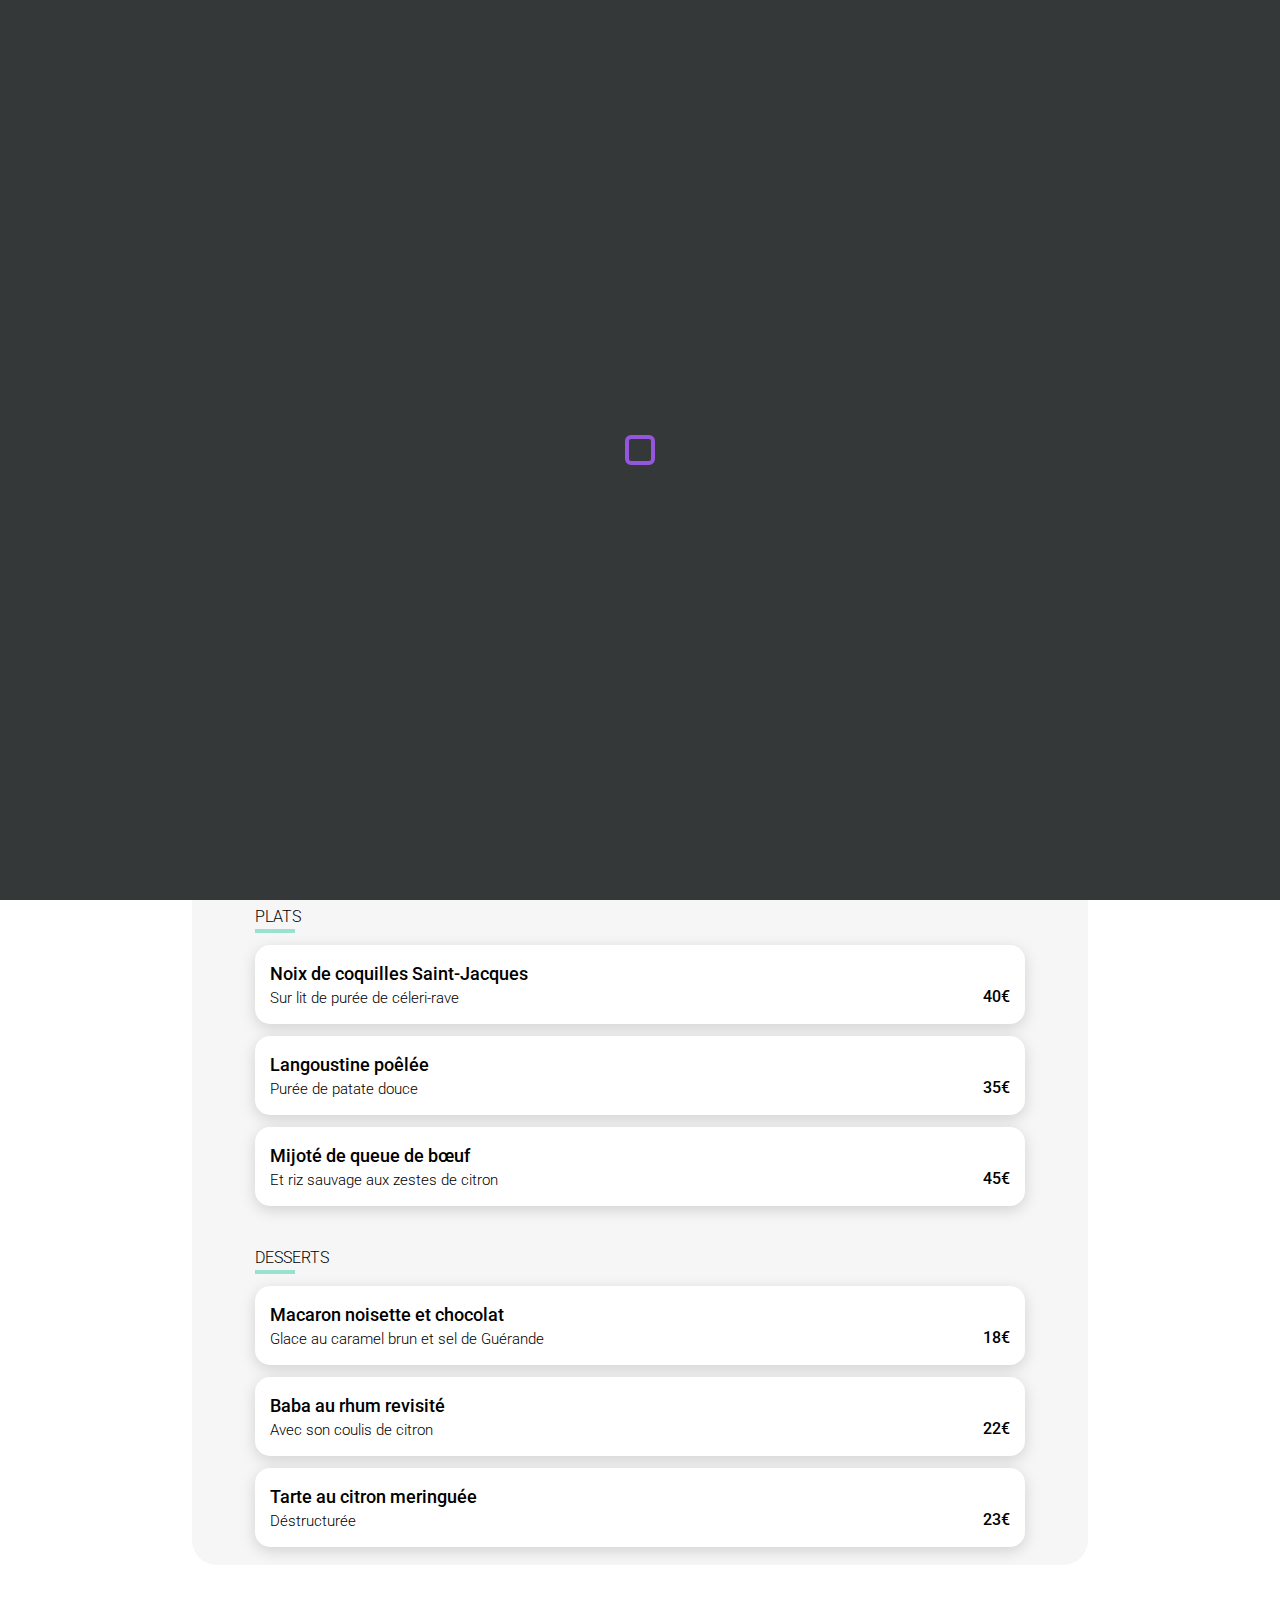
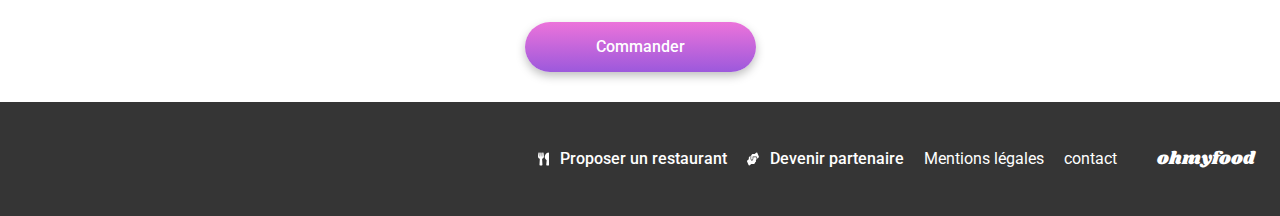
==== restaurants/La-note-enchantée.html @ b6c30fe0 "creation des pages restaurants et responsive" ====
<!DOCTYPE html>
<html lang="fr">
  <head>
    <meta charset="UTF-8" />
    <meta name="viewport" content="width=device-width, initial-scale=1.0" />
    <link rel="stylesheet" href="/assets/index.css">
    <title>La note enchantée</title>
  </head>
  <body>
    <div class="loader-container disappear">
      <span class="loader">
        <span class="loader-inner"></span>
      </span>
    </div>
    <header>
      <div class="logo-container">
        <a href="/index.html">
            <img class="go-back" src="/assets/images/GoBack.svg" alt="">
        </a>
        <img src="/assets/images/logo/ohmyfood.png" alt="logo de l'app" />
      </div>
    </header>
    <section class="hero-restaurant">
      <img src="/assets/images/restaurants/stil-u2Lp8tXIcjw-unsplash.jpg" alt="" />
    </section>
    <section class="menu">
      <div class="menu-title-container">
        <h1 class="menu-title">La note enchantée</h1>
        <div class="restaurant-like">
          <svg
            xmlns="http://www.w3.org/2000/svg"
            width="23"
            height="21"
            viewBox="0 0 23 21"
            fill="none"
          >
            <path
              d="M12.7206 2.40551L12.7203 2.40576L11.8739 3.35732L11.5003 3.77727L11.1267 3.35732L10.2802 2.40576L10.2797 2.40514C8.28247 0.152585 5.09737 -0.169649 2.9764 1.80201C0.482212 4.1245 0.344816 8.32357 2.58455 10.8495L10.8987 20.2148C10.8987 20.2149 10.8988 20.2149 10.8988 20.2149C11.237 20.5955 11.7593 20.5955 12.0975 20.2149C12.0975 20.2149 12.0975 20.2149 12.0976 20.2148L20.4119 10.8493L20.412 10.8492C22.6556 8.32335 22.5183 4.12461 20.0243 1.80213L12.7206 2.40551ZM12.7206 2.40551C14.7223 0.15233 17.9032 -0.169452 20.024 1.80187L12.7206 2.40551Z"
              stroke="#101010"
            />
            <defs>
              <linearGradient
                id="svghover"
                x1="11.5"
                y1="-5.45973"
                x2="3.93419"
                y2="27.9927"
                gradientUnits="userSpaceOnUse"
              >
                <stop offset="0" stop-color="#9356DC" />
                <stop offset="1" stop-color="#FF79DA" />
              </linearGradient>
            </defs>
          </svg>
        </div>
      </div>
      <section class="menu-entrees">
        <div class="menu-entrees-title">
          <h2>Entrées</h2>
          <div></div>
        </div>

        <div class="card">
           <div class="entrees-name">
            <h3>Ravioles de foie gras</h3>
            <p>Accompagnées de leur crème à la truffe</p>
          </div>
          <div class="prix">25€</div>
        </div>

        <div class="card">
           <div class="entrees-name">
            <h3>Caviar osciètre</h3>
            <p>Sur blini à la farine de blé noir</p>
          </div>
          <div class="prix">35€</div>
        </div>

        <div class="card">
          <div class="entrees-name">
            <h3>Homard et espuma de potiron</h3>
            <p>Marinés aux zestes d'orange</p>
          </div>
          <div class="prix">20€</div>
        </div>

        <div class="card">
          <div class="entrees-name">
            <h3>Foie gras de canard cuit entier</h3>
            <p>Confiture de figue et pain toasté</p>
          </div>
          <div class="prix">35€</div>
        </div>
      </section>

      <section class="menu-plats">
        <div class="menu-plats-title">
          <h2>Plats</h2>
          <div></div>
        </div>

        <div class="card">
          <div class="plat-name">
            <h3>Noix de coquilles Saint-Jacques</h3>
            <p>Sur lit de purée de céleri-rave</p>
          </div>
          <div class="prix">40€</div>
        </div>

       <div class="card">
           <div class="plat-name">
            <h3>Langoustine poêlée</h3>
            <p>Purée de patate douce</p>
          </div>
          <div class="prix">35€</div>
        </div>

        <div class="card">
           <div class="plat-name">
            <h3>Mijoté de queue de bœuf</h3>
            <p>Et riz sauvage aux zestes de citron</p>
          </div>
          <div class="prix">45€</div>
        </div>
      </section>

      <section class="menu-desserts">
        <div class="menu-desserts-title">
          <h2>Desserts</h2>
          <div></div>
        </div>

        <div class="card">
          <div class="desserts-name">
            <h3>Macaron noisette et chocolat</h3>
            <p>Glace au caramel brun et sel de Guérande</p>
          </div>
          <div class="prix">18€</div>
        </div>

        <div class="card">
          <div class="desserts-name">
            <h3>Baba au rhum revisité</h3>
            <p>Avec son coulis de citron</p>
          </div>
          <div class="prix">22€</div>
        </div>

        <div class="card">
          <div class="desserts-name">
            <h3>Tarte au citron meringuée</h3>
            <p>Déstructurée</p>
          </div>
          <div class="prix">23€</div>
        </div>
      </section>
    </section>
    <div class="button-gradient-container">
        <button class="button-gradient">Commander</button>
    </div>
    <footer>
      <div>
        <h1>ohmyfood</h1>
      </div>
      <ul>
          <li>
            <a href="#"><img src="/assets/images/fourchette.svg" alt="" /><strong>Proposer un restaurant </strong></a>
          </li>
          <li>
            <a href="#"><img src="/assets/images/hand.svg" alt="" /><strong>Devenir partenaire</strong></a>
          </li>
          <li><a href="#">Mentions légales</a></li>
          <li><a href="mailto:">contact</a></li>
      </ul>
    </footer>
  </body>
</html>
---- assets/index.css ----
@import url("https://fonts.googleapis.com/css2?family=Montserrat:wght@500;700&family=Roboto:wght@400;500;700;900&display=swap");
@import url("https://fonts.googleapis.com/css2?family=Montserrat:wght@500;700&family=Roboto:wght@400;500;700;900&family=Shrikhand&display=swap");
/* Box sizing rules */
*,
*::before,
*::after {
  box-sizing: border-box;
}

/* Remove default margin */
body,
h1,
h2,
h3,
h4,
p,
ul,
li,
figure,
blockquote,
dl,
dd {
  margin: 0;
  padding: 0;
}

/* Remove list styles on ul, ol elements with a list role, which suggests default styling will be removed */
ul[role=list],
ol[role=list] {
  list-style: none;
}

/* Set core root defaults */
html:focus-within {
  scroll-behavior: smooth;
}

/* Set core body defaults */
body {
  min-height: 100vh;
  text-rendering: optimizeSpeed;
  line-height: 1.5;
}

/* A elements that don't have a class get default styles */
a:not([class]) {
  text-decoration-skip-ink: auto;
}

/* Make images easier to work with */
img,
picture {
  max-width: 100%;
  display: block;
}

/* Inherit fonts for inputs and buttons */
input,
button,
textarea,
select {
  font: inherit;
}

/* Remove all animations, transitions and smooth scroll for people that prefer not to see them */
@media (prefers-reduced-motion: reduce) {
  html:focus-within {
    scroll-behavior: auto;
  }
  *,
  *::before,
  *::after {
    animation-duration: 0.01ms !important;
    animation-iteration-count: 1 !important;
    transition-duration: 0.01ms !important;
    scroll-behavior: auto !important;
  }
}
body {
  position: relative;
  font-family: "Roboto", sans-serif;
  font-weight: 500;
  background: white;
}

.disappear {
  animation: vanish 1s forwards;
  animation-delay: 1s;
}

.loader-container {
  display: flex;
  align-items: center;
  justify-content: center;
  width: 100%;
  height: 100%;
  position: fixed;
  top: 0;
  left: 0;
  background-color: #353839;
  z-index: 1000;
}

.loader {
  display: inline-block;
  width: 30px;
  height: 30px;
  position: relative;
  border: 4px solid #9356DC;
  border-radius: 20%;
  animation: loader 1s infinite ease;
}

.loader-inner {
  vertical-align: top;
  display: inline-block;
  width: 100%;
  background-color: #FF79DA;
  animation: loader-inner 2s infinite ease-in;
}

.restaurant-like svg:hover path {
  fill: url(#svghover);
  stroke: transparent;
}

.button-gradient-container {
  display: flex;
  justify-content: center;
}

.button-gradient {
  margin-top: 27px;
  width: 231px;
  border: none;
  border-radius: 25px;
  padding: 13px 18px;
  color: white;
  background: linear-gradient(0deg, #9356dc -11.44%, #ff79da 123.93%);
  box-shadow: 0px 4px 10px 0px rgba(0, 0, 0, 0.25);
}

.button-gradient:hover {
  opacity: 85%;
  background: linear-gradient(0deg, #9356dc 0.44%, #ff79da 123.93%);
  box-shadow: 0px 4px 15px 0px rgba(0, 0, 0, 0.35);
}

h1 {
  font-family: "Shrikhand", cursive;
}

a {
  text-decoration: none;
  color: black;
}

header {
  display: flex;
  flex-direction: column;
  background-color: white;
}
header .logo-container {
  height: 50px;
  display: flex;
  justify-content: center;
  align-items: center;
  box-shadow: 0px 2px 4px 0px rgba(0, 0, 0, 0.15);
}
header .logo-container img {
  width: 160px;
}
header .logo-container .go-back {
  width: 30px;
}
header .localisation-container {
  display: flex;
  justify-content: center;
  align-items: center;
  width: 100%;
  height: 50px;
  background: #eaeaea;
}
header .localisation-container p {
  font-size: 16px;
  margin-left: 17px;
}

.hero {
  font-size: 18px;
  font-weight: 300;
  line-height: normal;
  color: #353535;
  display: flex;
  flex-direction: column;
  align-items: center;
  text-align: center;
  height: 300px;
  background: #f6f6f6;
}
.hero-title {
  margin-top: 39px;
  margin-bottom: 10px;
  font-size: 24px;
  font-weight: 700;
  color: black;
}

.fonctionnement {
  display: flex;
  flex-direction: column;
  background-color: white;
  padding: 0px 20px;
}
.fonctionnement-title {
  margin-top: 48px;
  font-size: 24px;
  font-weight: 700;
}
.fonctionnement .container-info {
  display: flex;
  flex-direction: column;
  align-items: center;
  margin-top: 26px;
  margin-bottom: 68px;
}
.fonctionnement .container-info .number {
  width: 24px;
  height: 24px;
  position: relative;
  display: flex;
  justify-content: center;
  align-items: center;
  right: 35px;
  font-size: 14px;
  color: white;
  background: #9356DC;
  border-radius: 50%;
}
.fonctionnement .container-info .info-fonctionnement {
  display: flex;
  align-items: center;
  justify-content: center;
  width: 322px;
  height: 72px;
  margin-bottom: 24px;
  border-radius: 20px;
  box-shadow: 0px 4px 15px 0px rgba(0, 0, 0, 0.15);
}
.fonctionnement .container-info .info-fonctionnement p {
  width: 211px;
  font-size: 16px;
  margin-left: 23px;
  background: #fff;
}

.annonce-restaurant {
  width: 100%;
  padding: 0px 15px;
  background-color: #F6F6F6;
}
.annonce-restaurant .restaurant-title {
  padding-top: 54px;
  font-size: 24px;
  font-weight: 700;
}
.annonce-restaurant .restaurants-container {
  display: flex;
  width: 100%;
  flex-direction: column;
  align-items: center;
  justify-content: space-between;
  margin-top: 25px;
}
.annonce-restaurant .restaurants-container a {
  width: 100%;
  margin-bottom: 18px;
  text-decoration: none;
  position: relative;
  color: black;
  font-size: 17px;
  font-weight: 300;
}
.annonce-restaurant .restaurants-container a .status-new {
  width: 80px;
  border-radius: 2px;
  position: absolute;
  top: 15px;
  right: 15px;
  background-color: #99E2D0;
  box-shadow: 0px 2px 4px 0px rgba(0, 0, 0, 0.15);
}
.annonce-restaurant .restaurants-container a .status-new p {
  display: flex;
  justify-content: center;
  padding: 7px 9px;
  font-size: 14px;
  font-weight: 500;
  color: #008766;
}
.annonce-restaurant .restaurants-container .restaurant {
  width: 100%;
  height: 251px;
  padding-bottom: 13px;
  border-radius: 15px;
  background: #ffffff;
  box-shadow: 0px 4px 15px 0px rgba(0, 0, 0, 0.1);
}
.annonce-restaurant .restaurants-container .restaurant .restaurant-container-img img {
  width: 100%;
  height: 180px;
  object-fit: cover;
  border-radius: 15px 15px 0px 0px;
}
.annonce-restaurant .restaurants-container .restaurant .restaurant-container-texte {
  display: flex;
  justify-content: space-between;
  align-items: center;
  padding: 10px 25px 0px 13px;
}
.annonce-restaurant .restaurants-container .restaurant .restaurant-container-texte h3 {
  font-size: 18px;
  font-weight: 700;
}

footer {
  height: 186px;
  margin-top: 50px;
  padding: 22px 25px;
  background-color: #353535;
}
footer h1 {
  font-size: 18px;
  color: white;
  font-weight: 400;
  margin-bottom: 16px;
}
footer ul {
  list-style: none;
}
footer ul li {
  font-size: 16px;
  font-weight: 400;
}
footer ul li a {
  display: flex;
  color: white;
}
footer ul li strong {
  font-weight: 500;
  margin-left: 11px;
}

@media (min-width: 768px) {
  body .fonctionnement {
    padding: 0px 80px;
  }
  body .annonce-restaurant {
    width: 100%;
    padding: 0px 80px;
  }
}
@media (min-width: 1024px) {
  body header .logo-container {
    height: 96px;
  }
  body header .logo-container img {
    width: 200px;
  }
  body .hero {
    height: 240px;
  }
  body .hero-title {
    font-size: 40px;
    margin-bottom: 18px;
  }
  body .fonctionnement-title {
    margin-left: 0px;
  }
  body .fonctionnement .container-info {
    flex-direction: row;
    justify-content: space-evenly;
    margin-top: 50px;
  }
  body .fonctionnement .container-info .number {
    position: absolute;
    left: -10px;
  }
  body .fonctionnement .container-info .info-fonctionnement {
    position: relative;
    width: 322px;
    height: 72px;
    margin-bottom: 0px;
  }
  body .annonce-restaurant {
    width: 100%;
    padding: 0px 20px;
  }
  body .annonce-restaurant .restaurants-container {
    flex-direction: row;
    flex-wrap: wrap;
    justify-content: space-around;
  }
  body .annonce-restaurant .restaurants-container a {
    width: 40%;
    margin-bottom: 50px;
  }
  body footer {
    display: flex;
    align-items: center;
    flex-direction: row-reverse;
    height: 114px;
    margin-top: 30px;
    padding: 30px 25px;
  }
  body footer h1 {
    margin-bottom: 0px;
    margin-left: 40px;
  }
  body footer ul {
    display: flex;
  }
  body footer ul li {
    margin-left: 20px;
  }
}
@media (min-width: 1440px) {
  body .fonctionnement {
    padding: 0px 180px;
  }
  body .annonce-restaurant {
    padding: 0px 180px;
  }
  body .annonce-restaurant .restaurants-container a {
    width: 490px;
  }
}
@media (min-width: 1700px) {
  body .fonctionnement {
    padding: 0px 180px;
  }
  body .fonctionnement .container-info {
    justify-content: center;
  }
  body .fonctionnement .container-info .info-fonctionnement {
    margin: 0px 30px 30px 30px;
  }
  body .annonce-restaurant .restaurants-container {
    justify-content: center;
  }
  body .annonce-restaurant .restaurants-container a {
    margin: 0px 30px 30px 30px;
  }
}
@keyframes vanish {
  100% {
    opacity: 0;
    visibility: hidden;
  }
}
@keyframes loader {
  0% {
    transform: rotate(0deg);
  }
  25% {
    transform: rotate(180deg);
  }
  50% {
    transform: rotate(180deg);
  }
  75% {
    transform: rotate(360deg);
  }
  100% {
    transform: rotate(360deg);
  }
}
@keyframes loader-inner {
  0% {
    height: 0%;
  }
  25% {
    height: 0%;
  }
  50% {
    height: 100%;
  }
  75% {
    height: 100%;
  }
  100% {
    height: 0%;
  }
}
.go-back {
  position: absolute;
  top: 10px;
  left: 20px;
}

.hero-restaurant {
  width: 100%;
  height: 275px;
}
.hero-restaurant img {
  object-fit: cover;
  width: 100%;
  height: 275px;
}

.menu-entrees, .menu-plats, .menu-desserts {
  margin-top: 40px;
}
.menu-entrees-title div, .menu-plats-title div, .menu-desserts-title div {
  width: 40px;
  border: solid 2px #99E2D0;
}

.menu {
  position: relative;
  background-color: #F6F6F6;
  border-radius: 25px;
  border: solid transparent;
  padding: 0px 15px;
  top: -30px;
}
.menu h2 {
  font-size: 16px;
  font-weight: 300;
  text-transform: uppercase;
}
.menu-title-container {
  display: flex;
  justify-content: space-between;
  align-items: flex-end;
  margin-top: 32px;
}
.menu-title-container .menu-title {
  font-size: 28px;
  font-weight: 400;
}
.menu .card:hover .select {
  display: flex;
}
.menu .card {
  height: 79px;
  display: flex;
  padding-left: 15px;
  justify-content: space-between;
  align-items: flex-end;
  background-color: white;
  box-shadow: 0px 4px 15px 0px rgba(0, 0, 0, 0.15);
  margin-top: 12px;
  border-radius: 15px;
}
.menu .card .prix {
  padding: 0px 15px 15px 0px;
}
.menu .card .select {
  display: none;
  justify-content: center;
  align-items: center;
  background-color: #99E2D0;
  width: 59px;
  height: 79px;
  border-radius: 0px 15px 15px 0px;
}
.menu .card .select svg {
  width: 100%;
}
.menu .card .entrees-name, .menu .card .plat-name, .menu .card .desserts-name {
  display: flex;
  justify-content: space-around;
  flex-direction: column;
  margin-bottom: 15px;
  width: 90%;
}
.menu .card .entrees-name h3, .menu .card .entrees-name p, .menu .card .plat-name h3, .menu .card .plat-name p, .menu .card .desserts-name h3, .menu .card .desserts-name p {
  overflow: hidden;
  text-overflow: ellipsis;
  white-space: nowrap;
}
.menu .card .entrees-name h3, .menu .card .plat-name h3, .menu .card .desserts-name h3 {
  font-size: 18px;
  font-weight: 500;
}
.menu .card .entrees-name p, .menu .card .plat-name p, .menu .card .desserts-name p {
  margin-right: 3px;
  font-size: 15px;
  font-weight: 300;
}

@media (min-width: 1024px) {
  .menu {
    margin: 0% 15%;
    padding: 15px 60px;
  }
  .menu-title {
    margin-right: 24px;
  }
  .menu-title-container {
    justify-content: center;
  }
  .go-back {
    position: absolute;
    top: 30px;
    left: 20px;
  }
}
@media (min-width: 1440px) {
  .menu {
    margin: 0px 250px;
    padding: 15px 210px;
  }
}

/*# sourceMappingURL=index.css.map */
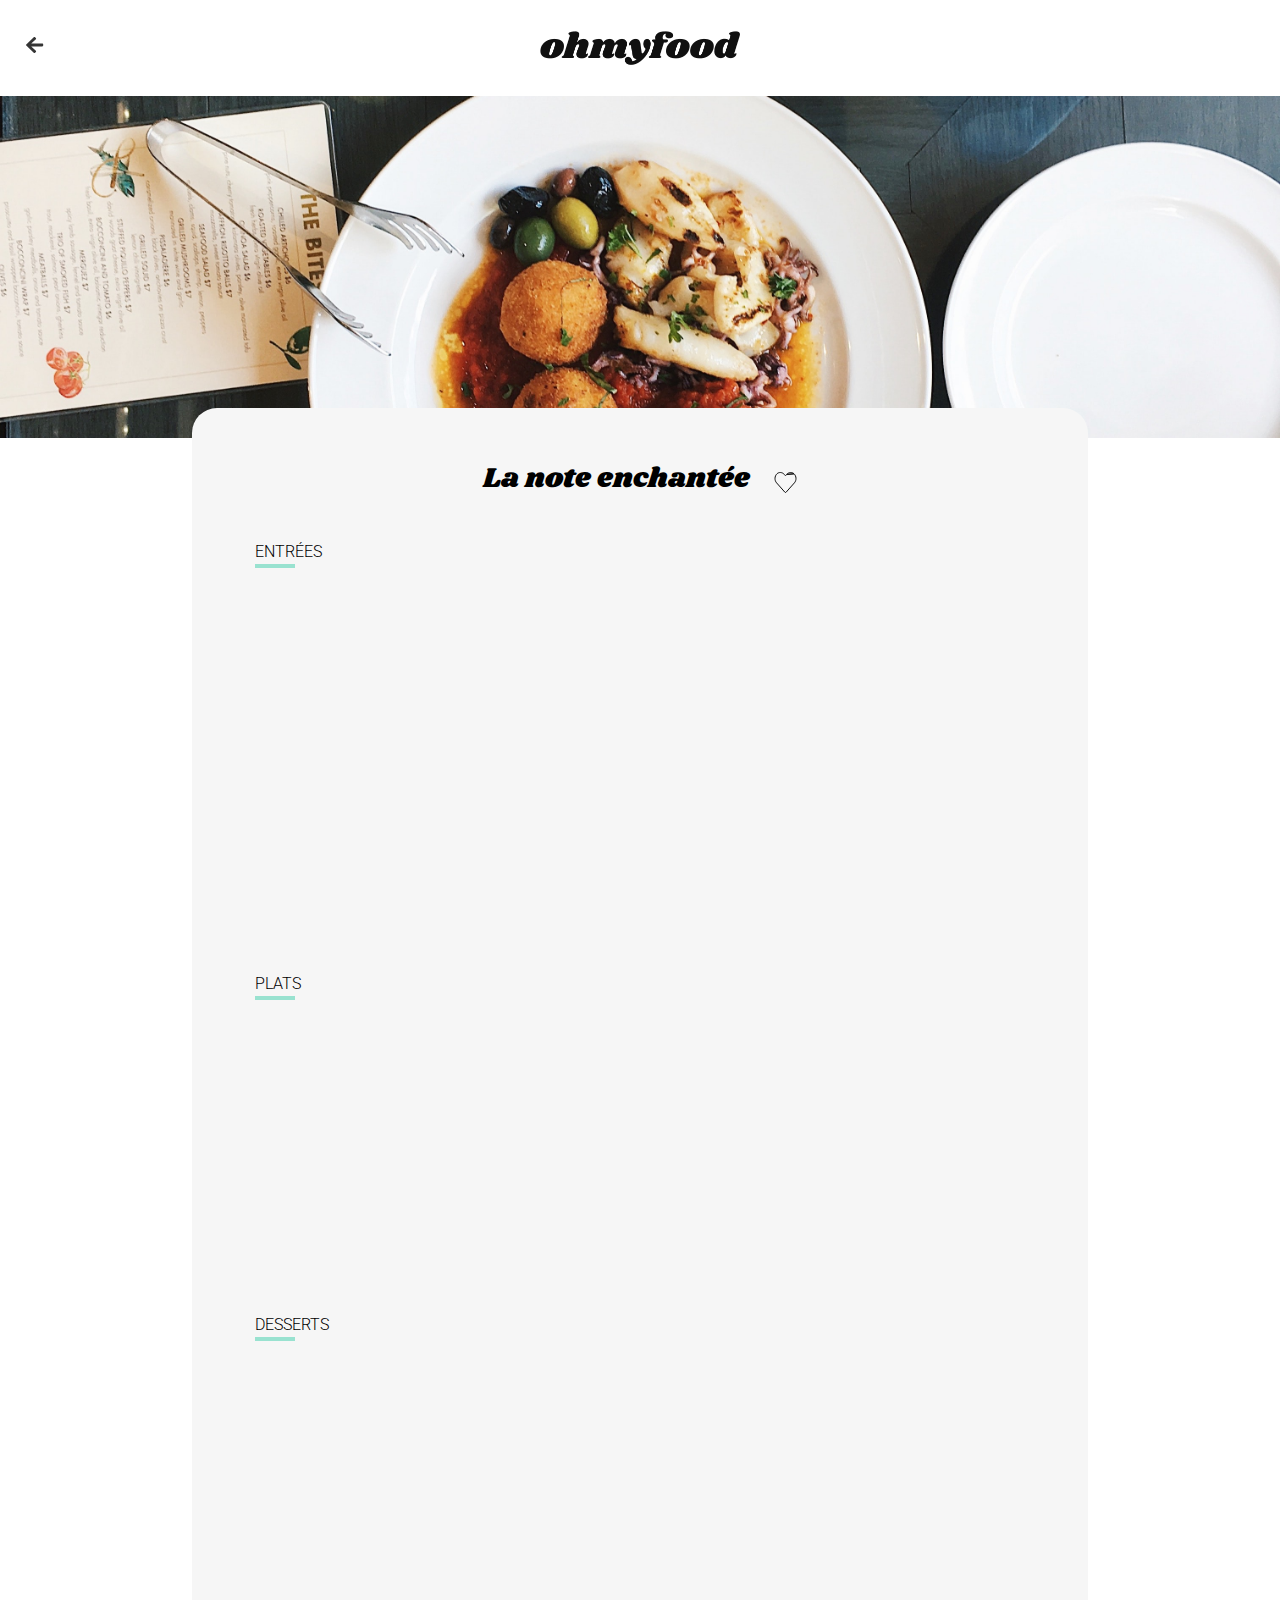
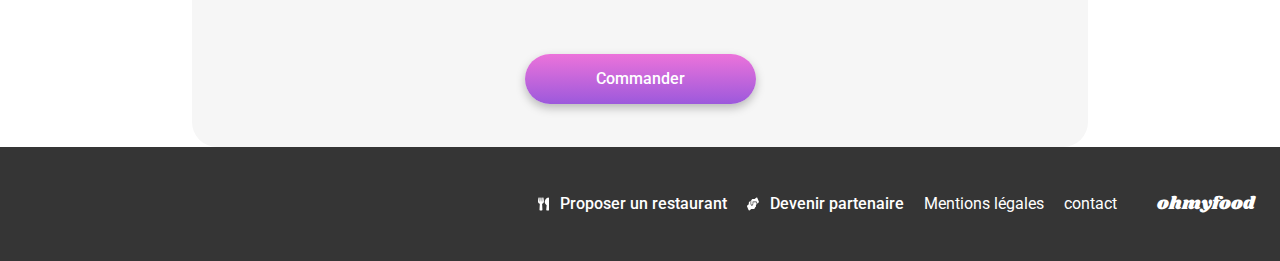
==== commit 34defd99: "animation de la page menu" ====
--- a/restaurants/La-note-enchantée.html
+++ b/restaurants/La-note-enchantée.html
@@ -3,25 +3,23 @@
   <head>
     <meta charset="UTF-8" />
     <meta name="viewport" content="width=device-width, initial-scale=1.0" />
-    <link rel="stylesheet" href="/assets/index.css">
+    <link rel="stylesheet" href="/assets/index.css" />
     <title>La note enchantée</title>
   </head>
   <body>
-    <div class="loader-container disappear">
-      <span class="loader">
-        <span class="loader-inner"></span>
-      </span>
-    </div>
     <header>
       <div class="logo-container">
         <a href="/index.html">
-            <img class="go-back" src="/assets/images/GoBack.svg" alt="">
+          <img class="go-back" src="/assets/images/GoBack.svg" alt="" />
         </a>
         <img src="/assets/images/logo/ohmyfood.png" alt="logo de l'app" />
       </div>
     </header>
     <section class="hero-restaurant">
-      <img src="/assets/images/restaurants/stil-u2Lp8tXIcjw-unsplash.jpg" alt="" />
+      <img
+        src="/assets/images/restaurants/stil-u2Lp8tXIcjw-unsplash.jpg"
+        alt=""
+      />
     </section>
     <section class="menu">
       <div class="menu-title-container">
@@ -54,123 +52,267 @@
           </svg>
         </div>
       </div>
-      <section class="menu-entrees">
-        <div class="menu-entrees-title">
-          <h2>Entrées</h2>
-          <div></div>
-        </div>
-
-        <div class="card">
-           <div class="entrees-name">
-            <h3>Ravioles de foie gras</h3>
-            <p>Accompagnées de leur crème à la truffe</p>
-          </div>
-          <div class="prix">25€</div>
-        </div>
-
-        <div class="card">
-           <div class="entrees-name">
-            <h3>Caviar osciètre</h3>
-            <p>Sur blini à la farine de blé noir</p>
-          </div>
-          <div class="prix">35€</div>
-        </div>
-
-        <div class="card">
-          <div class="entrees-name">
-            <h3>Homard et espuma de potiron</h3>
-            <p>Marinés aux zestes d'orange</p>
-          </div>
-          <div class="prix">20€</div>
-        </div>
-
-        <div class="card">
-          <div class="entrees-name">
-            <h3>Foie gras de canard cuit entier</h3>
-            <p>Confiture de figue et pain toasté</p>
-          </div>
-          <div class="prix">35€</div>
-        </div>
-      </section>
-
-      <section class="menu-plats">
-        <div class="menu-plats-title">
-          <h2>Plats</h2>
-          <div></div>
-        </div>
-
-        <div class="card">
-          <div class="plat-name">
-            <h3>Noix de coquilles Saint-Jacques</h3>
-            <p>Sur lit de purée de céleri-rave</p>
-          </div>
-          <div class="prix">40€</div>
-        </div>
-
-       <div class="card">
-           <div class="plat-name">
-            <h3>Langoustine poêlée</h3>
-            <p>Purée de patate douce</p>
-          </div>
-          <div class="prix">35€</div>
-        </div>
-
-        <div class="card">
-           <div class="plat-name">
-            <h3>Mijoté de queue de bœuf</h3>
-            <p>Et riz sauvage aux zestes de citron</p>
-          </div>
-          <div class="prix">45€</div>
-        </div>
-      </section>
-
-      <section class="menu-desserts">
-        <div class="menu-desserts-title">
-          <h2>Desserts</h2>
-          <div></div>
-        </div>
-
-        <div class="card">
-          <div class="desserts-name">
-            <h3>Macaron noisette et chocolat</h3>
-            <p>Glace au caramel brun et sel de Guérande</p>
-          </div>
-          <div class="prix">18€</div>
-        </div>
-
-        <div class="card">
-          <div class="desserts-name">
-            <h3>Baba au rhum revisité</h3>
-            <p>Avec son coulis de citron</p>
-          </div>
-          <div class="prix">22€</div>
-        </div>
-
-        <div class="card">
-          <div class="desserts-name">
-            <h3>Tarte au citron meringuée</h3>
-            <p>Déstructurée</p>
-          </div>
-          <div class="prix">23€</div>
-        </div>
-      </section>
+
+      <div class="menu-entrees-title">
+        <h2>Entrées</h2>
+        <div></div>
+      </div>
+
+      <div class="card">
+        <div class="entrees-name">
+          <h3>Ravioles de foie gras</h3>
+          <p>Accompagnées de leur crème à la truffe</p>
+        </div>
+        <div class="prix">25€</div>
+        <div class="select">
+          <svg
+            xmlns="http://www.w3.org/2000/svg"
+            width="60"
+            height="69"
+            viewBox="0 0 60 69"
+            fill="none"
+          >
+            <path
+              d="M40.0847 34.9656C40.0847 40.4884 35.6076 44.9656 30.0847 44.9656C24.5619 44.9656 20.0847 40.4884 20.0847 34.9656C20.0847 29.4427 24.5619 24.9656 30.0847 24.9656C35.6076 24.9656 40.0847 29.4427 40.0847 34.9656ZM28.928 40.2605L36.3474 32.8411C36.5993 32.5892 36.5993 32.1807 36.3474 31.9288L35.435 31.0164C35.1831 30.7644 34.7746 30.7644 34.5226 31.0164L28.4718 37.0671L25.6469 34.2421C25.3949 33.9902 24.9864 33.9902 24.7344 34.2421L23.8221 35.1545C23.5701 35.4065 23.5701 35.815 23.8221 36.0669L28.0156 40.2605C28.2676 40.5124 28.676 40.5124 28.928 40.2605Z"
+              fill="white"
+            />
+          </svg>
+        </div>
+      </div>
+
+      <div class="card">
+        <div class="entrees-name">
+          <h3>Caviar osciètre</h3>
+          <p>Sur blini à la farine de blé noir</p>
+        </div>
+        <div class="prix">35€</div>
+        <div class="select">
+          <svg
+            xmlns="http://www.w3.org/2000/svg"
+            width="60"
+            height="69"
+            viewBox="0 0 60 69"
+            fill="none"
+          >
+            <path
+              d="M40.0847 34.9656C40.0847 40.4884 35.6076 44.9656 30.0847 44.9656C24.5619 44.9656 20.0847 40.4884 20.0847 34.9656C20.0847 29.4427 24.5619 24.9656 30.0847 24.9656C35.6076 24.9656 40.0847 29.4427 40.0847 34.9656ZM28.928 40.2605L36.3474 32.8411C36.5993 32.5892 36.5993 32.1807 36.3474 31.9288L35.435 31.0164C35.1831 30.7644 34.7746 30.7644 34.5226 31.0164L28.4718 37.0671L25.6469 34.2421C25.3949 33.9902 24.9864 33.9902 24.7344 34.2421L23.8221 35.1545C23.5701 35.4065 23.5701 35.815 23.8221 36.0669L28.0156 40.2605C28.2676 40.5124 28.676 40.5124 28.928 40.2605Z"
+              fill="white"
+            />
+          </svg>
+        </div>
+      </div>
+
+      <div class="card">
+        <div class="entrees-name">
+          <h3>Homard et espuma de potiron</h3>
+          <p>Marinés aux zestes d'orange</p>
+        </div>
+        <div class="prix">20€</div>
+        <div class="select">
+          <svg
+            xmlns="http://www.w3.org/2000/svg"
+            width="60"
+            height="69"
+            viewBox="0 0 60 69"
+            fill="none"
+          >
+            <path
+              d="M40.0847 34.9656C40.0847 40.4884 35.6076 44.9656 30.0847 44.9656C24.5619 44.9656 20.0847 40.4884 20.0847 34.9656C20.0847 29.4427 24.5619 24.9656 30.0847 24.9656C35.6076 24.9656 40.0847 29.4427 40.0847 34.9656ZM28.928 40.2605L36.3474 32.8411C36.5993 32.5892 36.5993 32.1807 36.3474 31.9288L35.435 31.0164C35.1831 30.7644 34.7746 30.7644 34.5226 31.0164L28.4718 37.0671L25.6469 34.2421C25.3949 33.9902 24.9864 33.9902 24.7344 34.2421L23.8221 35.1545C23.5701 35.4065 23.5701 35.815 23.8221 36.0669L28.0156 40.2605C28.2676 40.5124 28.676 40.5124 28.928 40.2605Z"
+              fill="white"
+            />
+          </svg>
+        </div>
+      </div>
+
+      <div class="card">
+        <div class="entrees-name">
+          <h3>Foie gras de canard cuit entier</h3>
+          <p>Confiture de figue et pain toasté</p>
+        </div>
+        <div class="prix">35€</div>
+        <div class="select">
+          <svg
+            xmlns="http://www.w3.org/2000/svg"
+            width="60"
+            height="69"
+            viewBox="0 0 60 69"
+            fill="none"
+          >
+            <path
+              d="M40.0847 34.9656C40.0847 40.4884 35.6076 44.9656 30.0847 44.9656C24.5619 44.9656 20.0847 40.4884 20.0847 34.9656C20.0847 29.4427 24.5619 24.9656 30.0847 24.9656C35.6076 24.9656 40.0847 29.4427 40.0847 34.9656ZM28.928 40.2605L36.3474 32.8411C36.5993 32.5892 36.5993 32.1807 36.3474 31.9288L35.435 31.0164C35.1831 30.7644 34.7746 30.7644 34.5226 31.0164L28.4718 37.0671L25.6469 34.2421C25.3949 33.9902 24.9864 33.9902 24.7344 34.2421L23.8221 35.1545C23.5701 35.4065 23.5701 35.815 23.8221 36.0669L28.0156 40.2605C28.2676 40.5124 28.676 40.5124 28.928 40.2605Z"
+              fill="white"
+            />
+          </svg>
+        </div>
+      </div>
+
+      <div class="menu-plats-title">
+        <h2>Plats</h2>
+        <div></div>
+      </div>
+
+      <div class="card">
+        <div class="plat-name">
+          <h3>Noix de coquilles Saint-Jacques</h3>
+          <p>Sur lit de purée de céleri-rave</p>
+        </div>
+        <div class="prix">40€</div>
+        <div class="select">
+          <svg
+            xmlns="http://www.w3.org/2000/svg"
+            width="60"
+            height="69"
+            viewBox="0 0 60 69"
+            fill="none"
+          >
+            <path
+              d="M40.0847 34.9656C40.0847 40.4884 35.6076 44.9656 30.0847 44.9656C24.5619 44.9656 20.0847 40.4884 20.0847 34.9656C20.0847 29.4427 24.5619 24.9656 30.0847 24.9656C35.6076 24.9656 40.0847 29.4427 40.0847 34.9656ZM28.928 40.2605L36.3474 32.8411C36.5993 32.5892 36.5993 32.1807 36.3474 31.9288L35.435 31.0164C35.1831 30.7644 34.7746 30.7644 34.5226 31.0164L28.4718 37.0671L25.6469 34.2421C25.3949 33.9902 24.9864 33.9902 24.7344 34.2421L23.8221 35.1545C23.5701 35.4065 23.5701 35.815 23.8221 36.0669L28.0156 40.2605C28.2676 40.5124 28.676 40.5124 28.928 40.2605Z"
+              fill="white"
+            />
+          </svg>
+        </div>
+      </div>
+
+      <div class="card">
+        <div class="plat-name">
+          <h3>Langoustine poêlée</h3>
+          <p>Purée de patate douce</p>
+        </div>
+        <div class="prix">35€</div>
+        <div class="select">
+          <svg
+            xmlns="http://www.w3.org/2000/svg"
+            width="60"
+            height="69"
+            viewBox="0 0 60 69"
+            fill="none"
+          >
+            <path
+              d="M40.0847 34.9656C40.0847 40.4884 35.6076 44.9656 30.0847 44.9656C24.5619 44.9656 20.0847 40.4884 20.0847 34.9656C20.0847 29.4427 24.5619 24.9656 30.0847 24.9656C35.6076 24.9656 40.0847 29.4427 40.0847 34.9656ZM28.928 40.2605L36.3474 32.8411C36.5993 32.5892 36.5993 32.1807 36.3474 31.9288L35.435 31.0164C35.1831 30.7644 34.7746 30.7644 34.5226 31.0164L28.4718 37.0671L25.6469 34.2421C25.3949 33.9902 24.9864 33.9902 24.7344 34.2421L23.8221 35.1545C23.5701 35.4065 23.5701 35.815 23.8221 36.0669L28.0156 40.2605C28.2676 40.5124 28.676 40.5124 28.928 40.2605Z"
+              fill="white"
+            />
+          </svg>
+        </div>
+      </div>
+
+      <div class="card">
+        <div class="plat-name">
+          <h3>Mijoté de queue de bœuf</h3>
+          <p>Et riz sauvage aux zestes de citron</p>
+        </div>
+        <div class="prix">45€</div>
+        <div class="select">
+          <svg
+            xmlns="http://www.w3.org/2000/svg"
+            width="60"
+            height="69"
+            viewBox="0 0 60 69"
+            fill="none"
+          >
+            <path
+              d="M40.0847 34.9656C40.0847 40.4884 35.6076 44.9656 30.0847 44.9656C24.5619 44.9656 20.0847 40.4884 20.0847 34.9656C20.0847 29.4427 24.5619 24.9656 30.0847 24.9656C35.6076 24.9656 40.0847 29.4427 40.0847 34.9656ZM28.928 40.2605L36.3474 32.8411C36.5993 32.5892 36.5993 32.1807 36.3474 31.9288L35.435 31.0164C35.1831 30.7644 34.7746 30.7644 34.5226 31.0164L28.4718 37.0671L25.6469 34.2421C25.3949 33.9902 24.9864 33.9902 24.7344 34.2421L23.8221 35.1545C23.5701 35.4065 23.5701 35.815 23.8221 36.0669L28.0156 40.2605C28.2676 40.5124 28.676 40.5124 28.928 40.2605Z"
+              fill="white"
+            />
+          </svg>
+        </div>
+      </div>
+
+      <div class="menu-desserts-title">
+        <h2>Desserts</h2>
+        <div></div>
+      </div>
+
+      <div class="card">
+        <div class="desserts-name">
+          <h3>Macaron noisette et chocolat</h3>
+          <p>Glace au caramel brun et sel de Guérande</p>
+        </div>
+        <div class="prix">18€</div>
+        <div class="select">
+          <svg
+            xmlns="http://www.w3.org/2000/svg"
+            width="60"
+            height="69"
+            viewBox="0 0 60 69"
+            fill="none"
+          >
+            <path
+              d="M40.0847 34.9656C40.0847 40.4884 35.6076 44.9656 30.0847 44.9656C24.5619 44.9656 20.0847 40.4884 20.0847 34.9656C20.0847 29.4427 24.5619 24.9656 30.0847 24.9656C35.6076 24.9656 40.0847 29.4427 40.0847 34.9656ZM28.928 40.2605L36.3474 32.8411C36.5993 32.5892 36.5993 32.1807 36.3474 31.9288L35.435 31.0164C35.1831 30.7644 34.7746 30.7644 34.5226 31.0164L28.4718 37.0671L25.6469 34.2421C25.3949 33.9902 24.9864 33.9902 24.7344 34.2421L23.8221 35.1545C23.5701 35.4065 23.5701 35.815 23.8221 36.0669L28.0156 40.2605C28.2676 40.5124 28.676 40.5124 28.928 40.2605Z"
+              fill="white"
+            />
+          </svg>
+        </div>
+      </div>
+
+      <div class="card">
+        <div class="desserts-name">
+          <h3>Baba au rhum revisité</h3>
+          <p>Avec son coulis de citron</p>
+        </div>
+        <div class="prix">22€</div>
+        <div class="select">
+          <svg
+            xmlns="http://www.w3.org/2000/svg"
+            width="60"
+            height="69"
+            viewBox="0 0 60 69"
+            fill="none"
+          >
+            <path
+              d="M40.0847 34.9656C40.0847 40.4884 35.6076 44.9656 30.0847 44.9656C24.5619 44.9656 20.0847 40.4884 20.0847 34.9656C20.0847 29.4427 24.5619 24.9656 30.0847 24.9656C35.6076 24.9656 40.0847 29.4427 40.0847 34.9656ZM28.928 40.2605L36.3474 32.8411C36.5993 32.5892 36.5993 32.1807 36.3474 31.9288L35.435 31.0164C35.1831 30.7644 34.7746 30.7644 34.5226 31.0164L28.4718 37.0671L25.6469 34.2421C25.3949 33.9902 24.9864 33.9902 24.7344 34.2421L23.8221 35.1545C23.5701 35.4065 23.5701 35.815 23.8221 36.0669L28.0156 40.2605C28.2676 40.5124 28.676 40.5124 28.928 40.2605Z"
+              fill="white"
+            />
+          </svg>
+        </div>
+      </div>
+
+      <div class="card">
+        <div class="desserts-name">
+          <h3>Tarte au citron meringuée</h3>
+          <p>Déstructurée</p>
+        </div>
+        <div class="prix">23€</div>
+        <div class="select">
+          <svg
+            xmlns="http://www.w3.org/2000/svg"
+            width="60"
+            height="69"
+            viewBox="0 0 60 69"
+            fill="none"
+          >
+            <path
+              d="M40.0847 34.9656C40.0847 40.4884 35.6076 44.9656 30.0847 44.9656C24.5619 44.9656 20.0847 40.4884 20.0847 34.9656C20.0847 29.4427 24.5619 24.9656 30.0847 24.9656C35.6076 24.9656 40.0847 29.4427 40.0847 34.9656ZM28.928 40.2605L36.3474 32.8411C36.5993 32.5892 36.5993 32.1807 36.3474 31.9288L35.435 31.0164C35.1831 30.7644 34.7746 30.7644 34.5226 31.0164L28.4718 37.0671L25.6469 34.2421C25.3949 33.9902 24.9864 33.9902 24.7344 34.2421L23.8221 35.1545C23.5701 35.4065 23.5701 35.815 23.8221 36.0669L28.0156 40.2605C28.2676 40.5124 28.676 40.5124 28.928 40.2605Z"
+              fill="white"
+            />
+          </svg>
+        </div>
+      </div>
+
+      <div class="button-gradient-container">
+        <button class="button-gradient">Commander</button>
+      </div>
     </section>
-    <div class="button-gradient-container">
-        <button class="button-gradient">Commander</button>
-    </div>
     <footer>
       <div>
         <h1>ohmyfood</h1>
       </div>
       <ul>
-          <li>
-            <a href="#"><img src="/assets/images/fourchette.svg" alt="" /><strong>Proposer un restaurant </strong></a>
-          </li>
-          <li>
-            <a href="#"><img src="/assets/images/hand.svg" alt="" /><strong>Devenir partenaire</strong></a>
-          </li>
-          <li><a href="#">Mentions légales</a></li>
-          <li><a href="mailto:">contact</a></li>
+        <li>
+          <a href="#"
+            ><img src="/assets/images/fourchette.svg" alt="" /><strong
+              >Proposer un restaurant
+            </strong></a
+          >
+        </li>
+        <li>
+          <a href="#"
+            ><img src="/assets/images/hand.svg" alt="" /><strong
+              >Devenir partenaire</strong
+            ></a
+          >
+        </li>
+        <li><a href="#">Mentions légales</a></li>
+        <li><a href="mailto:">contact</a></li>
       </ul>
     </footer>
   </body>
--- a/assets/index.css
+++ b/assets/index.css
@@ -130,7 +130,7 @@
 }
 
 .button-gradient {
-  margin-top: 27px;
+  margin-top: 40px;
   width: 231px;
   border: none;
   border-radius: 25px;
@@ -256,7 +256,7 @@
 
 .annonce-restaurant {
   width: 100%;
-  padding: 0px 15px;
+  padding: 0px 15px 50px 15px;
   background-color: #F6F6F6;
 }
 .annonce-restaurant .restaurant-title {
@@ -325,7 +325,6 @@
 
 footer {
   height: 186px;
-  margin-top: 50px;
   padding: 22px 25px;
   background-color: #353535;
 }
@@ -410,7 +409,6 @@
     align-items: center;
     flex-direction: row-reverse;
     height: 114px;
-    margin-top: 30px;
     padding: 30px 25px;
   }
   body footer h1 {
@@ -450,46 +448,6 @@
   }
   body .annonce-restaurant .restaurants-container a {
     margin: 0px 30px 30px 30px;
-  }
-}
-@keyframes vanish {
-  100% {
-    opacity: 0;
-    visibility: hidden;
-  }
-}
-@keyframes loader {
-  0% {
-    transform: rotate(0deg);
-  }
-  25% {
-    transform: rotate(180deg);
-  }
-  50% {
-    transform: rotate(180deg);
-  }
-  75% {
-    transform: rotate(360deg);
-  }
-  100% {
-    transform: rotate(360deg);
-  }
-}
-@keyframes loader-inner {
-  0% {
-    height: 0%;
-  }
-  25% {
-    height: 0%;
-  }
-  50% {
-    height: 100%;
-  }
-  75% {
-    height: 100%;
-  }
-  100% {
-    height: 0%;
   }
 }
 .go-back {
@@ -508,7 +466,7 @@
   height: 275px;
 }
 
-.menu-entrees, .menu-plats, .menu-desserts {
+.menu-entrees-title, .menu-plats-title, .menu-desserts-title {
   margin-top: 40px;
 }
 .menu-entrees-title div, .menu-plats-title div, .menu-desserts-title div {
@@ -521,8 +479,8 @@
   background-color: #F6F6F6;
   border-radius: 25px;
   border: solid transparent;
-  padding: 0px 15px;
-  top: -30px;
+  padding: 0px 15px 40px 15px;
+  margin: -30px 0px 0px 0px;
 }
 .menu h2 {
   font-size: 16px;
@@ -540,40 +498,40 @@
   font-weight: 400;
 }
 .menu .card:hover .select {
-  display: flex;
+  width: 59px;
 }
 .menu .card {
   height: 79px;
   display: flex;
-  padding-left: 15px;
   justify-content: space-between;
   align-items: flex-end;
   background-color: white;
   box-shadow: 0px 4px 15px 0px rgba(0, 0, 0, 0.15);
   margin-top: 12px;
   border-radius: 15px;
+  opacity: 0; /* Rendre les cartes initialement invisibles */
+  animation: fadin 1s;
 }
 .menu .card .prix {
   padding: 0px 15px 15px 0px;
 }
 .menu .card .select {
-  display: none;
+  display: flex;
   justify-content: center;
   align-items: center;
   background-color: #99E2D0;
-  width: 59px;
+  width: 0px;
   height: 79px;
   border-radius: 0px 15px 15px 0px;
-}
-.menu .card .select svg {
+  transition: all 0.5s;
+}
+.menu .card .select svg path {
   width: 100%;
 }
 .menu .card .entrees-name, .menu .card .plat-name, .menu .card .desserts-name {
-  display: flex;
-  justify-content: space-around;
-  flex-direction: column;
-  margin-bottom: 15px;
-  width: 90%;
+  min-width: 0;
+  padding: 15px;
+  flex-grow: 1;
 }
 .menu .card .entrees-name h3, .menu .card .entrees-name p, .menu .card .plat-name h3, .menu .card .plat-name p, .menu .card .desserts-name h3, .menu .card .desserts-name p {
   overflow: hidden;
@@ -591,9 +549,15 @@
 }
 
 @media (min-width: 1024px) {
+  .hero-restaurant {
+    height: 342px;
+  }
+  .hero-restaurant img {
+    height: 342px;
+  }
   .menu {
-    margin: 0% 15%;
-    padding: 15px 60px;
+    margin: -30px 15% 0px 15%;
+    padding: 15px 60px 40px 60px;
   }
   .menu-title {
     margin-right: 24px;
@@ -608,10 +572,156 @@
   }
 }
 @media (min-width: 1440px) {
+  .hero-restaurant {
+    height: 342px;
+  }
+  .hero-restaurant img {
+    height: 342px;
+  }
   .menu {
-    margin: 0px 250px;
-    padding: 15px 210px;
-  }
+    margin: -30px 250px 0px 250px;
+    padding: 15px 210px 40px 210px;
+  }
+}
+@keyframes vanish {
+  100% {
+    opacity: 0;
+    visibility: hidden;
+  }
+}
+@keyframes loader {
+  0% {
+    transform: rotate(0deg);
+  }
+  25% {
+    transform: rotate(180deg);
+  }
+  50% {
+    transform: rotate(180deg);
+  }
+  75% {
+    transform: rotate(360deg);
+  }
+  100% {
+    transform: rotate(360deg);
+  }
+}
+@keyframes loader-inner {
+  0% {
+    height: 0%;
+  }
+  25% {
+    height: 0%;
+  }
+  50% {
+    height: 100%;
+  }
+  75% {
+    height: 100%;
+  }
+  100% {
+    height: 0%;
+  }
+}
+@keyframes fadin {
+  0% {
+    opacity: 0;
+    transform: translateY(20px);
+  }
+  100% {
+    opacity: 1;
+    transform: translateY(0px);
+  }
+}
+.card:nth-of-type(2) {
+  opacity: 0;
+  animation: fadin 0.5s;
+  animation-delay: 400ms;
+  animation-fill-mode: forwards;
+}
+
+.card:nth-of-type(3) {
+  opacity: 0;
+  animation: fadin 0.5s;
+  animation-delay: 500ms;
+  animation-fill-mode: forwards;
+}
+
+.card:nth-of-type(4) {
+  opacity: 0;
+  animation: fadin 0.5s;
+  animation-delay: 600ms;
+  animation-fill-mode: forwards;
+}
+
+.card:nth-of-type(5) {
+  opacity: 0;
+  animation: fadin 0.5s;
+  animation-delay: 700ms;
+  animation-fill-mode: forwards;
+}
+
+.card:nth-of-type(6) {
+  opacity: 0;
+  animation: fadin 0.5s;
+  animation-delay: 800ms;
+  animation-fill-mode: forwards;
+}
+
+.card:nth-of-type(7) {
+  opacity: 0;
+  animation: fadin 0.5s;
+  animation-delay: 900ms;
+  animation-fill-mode: forwards;
+}
+
+.card:nth-of-type(8) {
+  opacity: 0;
+  animation: fadin 0.5s;
+  animation-delay: 1000ms;
+  animation-fill-mode: forwards;
+}
+
+.card:nth-of-type(9) {
+  opacity: 0;
+  animation: fadin 0.5s;
+  animation-delay: 1100ms;
+  animation-fill-mode: forwards;
+}
+
+.card:nth-of-type(10) {
+  opacity: 0;
+  animation: fadin 0.5s;
+  animation-delay: 1200ms;
+  animation-fill-mode: forwards;
+}
+
+.card:nth-of-type(11) {
+  opacity: 0;
+  animation: fadin 0.5s;
+  animation-delay: 1300ms;
+  animation-fill-mode: forwards;
+}
+
+.card:nth-of-type(12) {
+  opacity: 0;
+  animation: fadin 0.5s;
+  animation-delay: 1400ms;
+  animation-fill-mode: forwards;
+}
+
+.card:nth-of-type(13) {
+  opacity: 0;
+  animation: fadin 0.5s;
+  animation-delay: 1500ms;
+  animation-fill-mode: forwards;
+}
+
+.card:nth-of-type(14) {
+  opacity: 0;
+  animation: fadin 0.5s;
+  animation-delay: 1600ms;
+  animation-fill-mode: forwards;
 }
 
 /*# sourceMappingURL=index.css.map */
